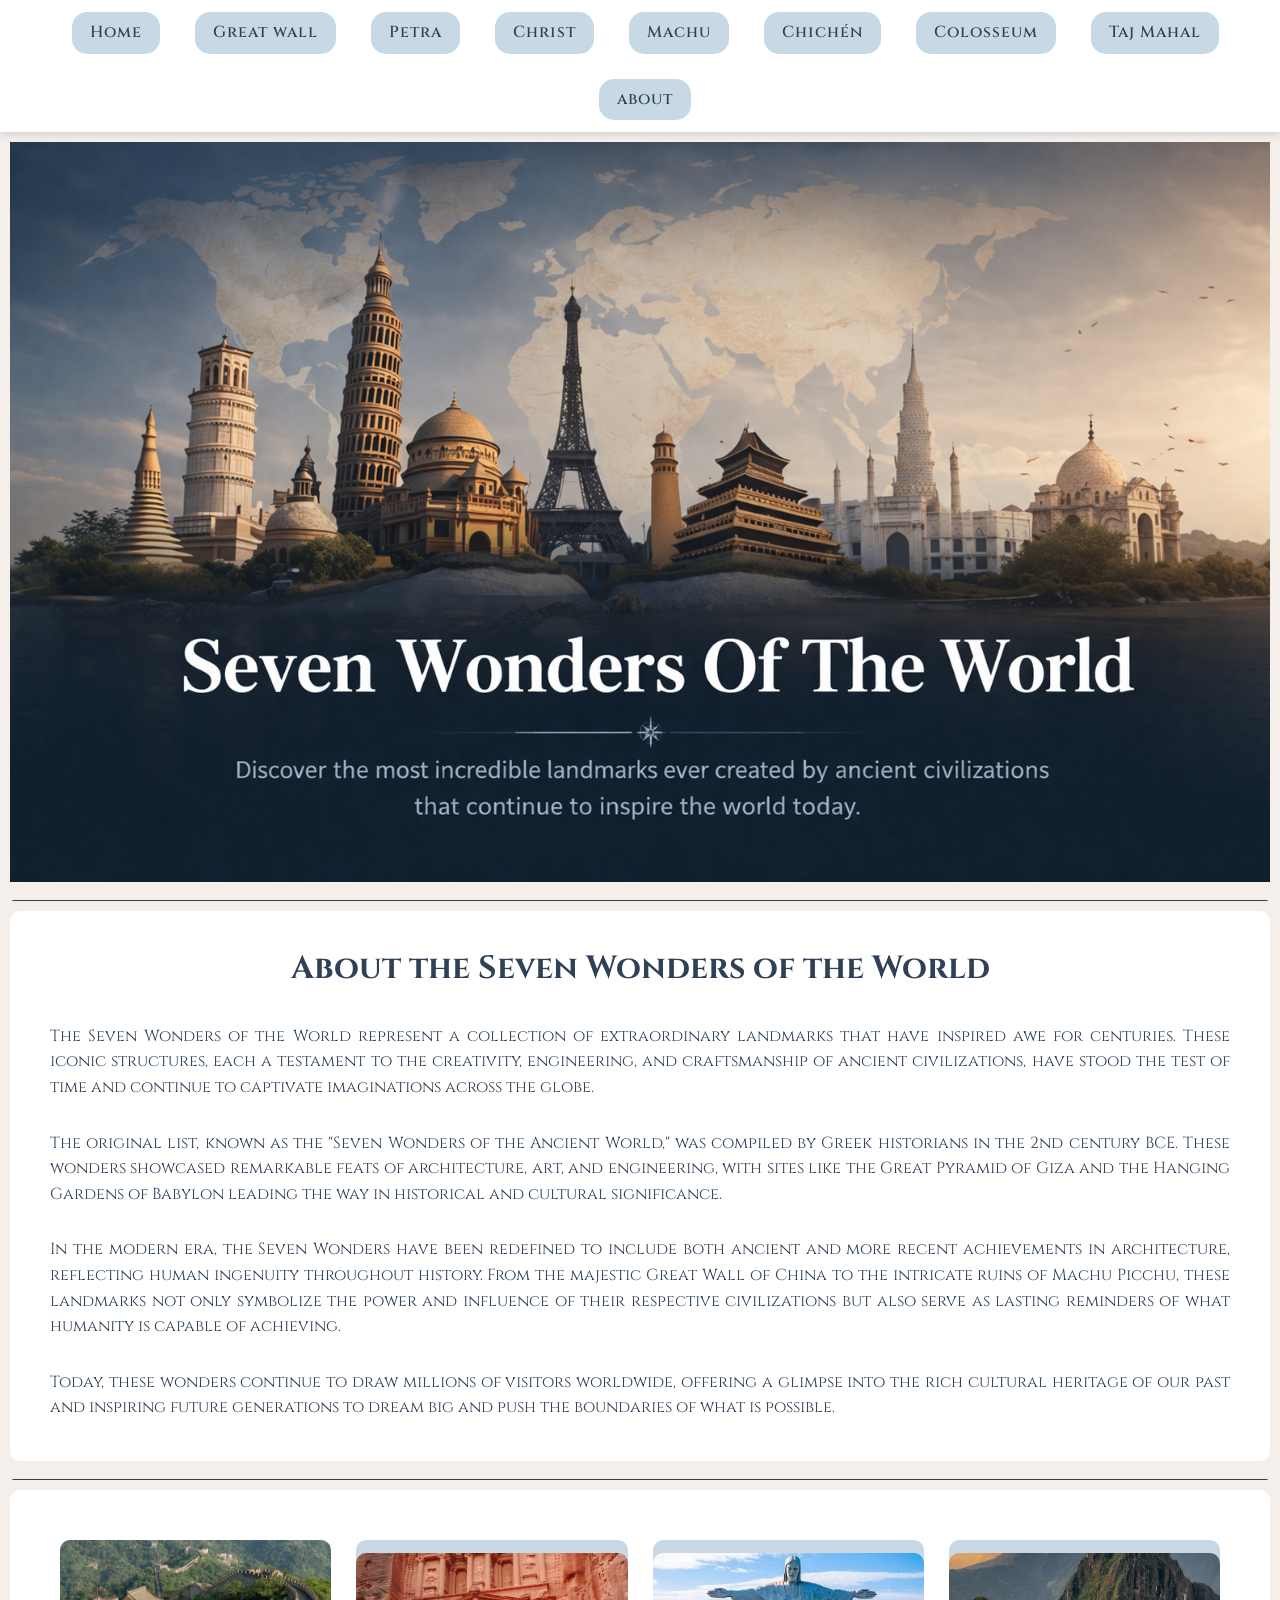
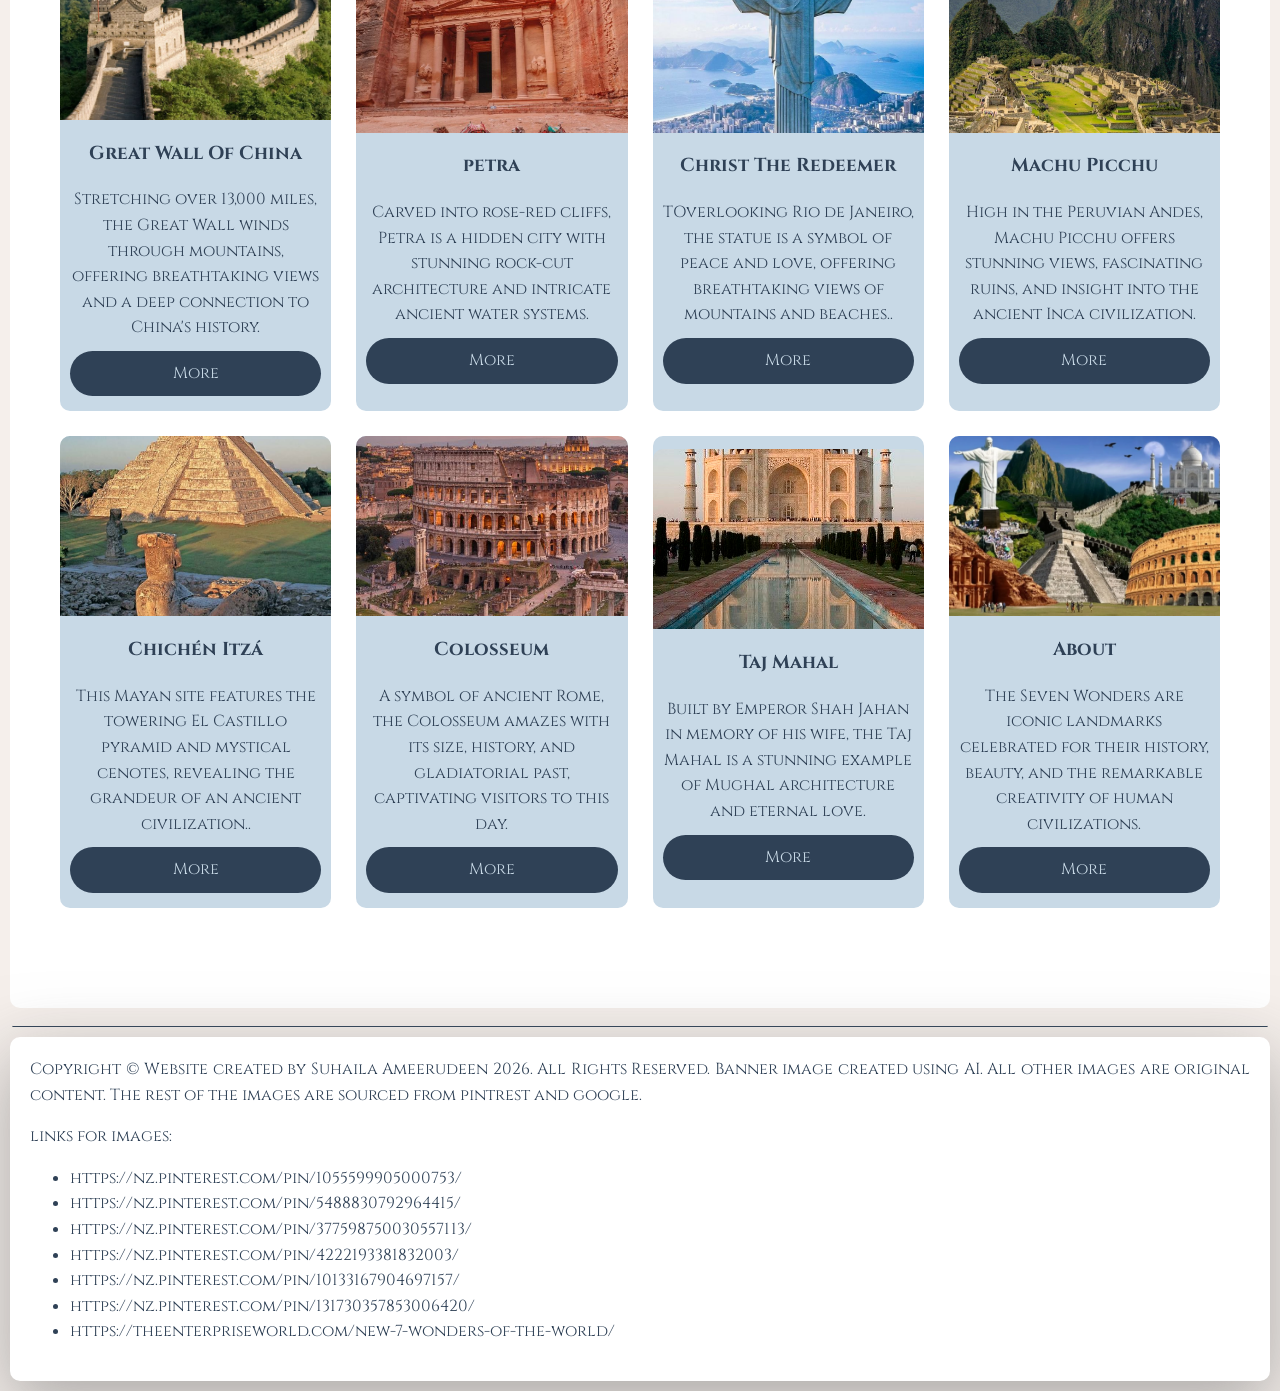
==== about.html @ 80f43b07 "Apr 20, 2026, 10:43 PM" ====
<!DOCTYPE html>
<html lang=en>
<head >


<link rel="preconnect" href="https://fonts.googleapis.com">
<link rel="preconnect" href="https://fonts.gstatic.com" crossorigin>
<link href="https://fonts.googleapis.com/css2?family=Cinzel:wght@400..900&display=swap" rel="stylesheet">


<title>Seven Wonders Of The World</title>
 <link href="style.css" rel="stylesheet">
</head>

<body>

    <div class="navbar">
    
      
      <div class="nav">
        <a href="index.html" class="Home">Home</a>
        <a href="greatwall.html" class="greatwall">Great wall</a>
        <a href="petra.html" class="petra">Petra</a>
        <a href="christ.html" class="christ">Christ</a>
        <a href="machu.html" class="machu">Machu </a>
        <a href="chichen.html" class="chichen">Chichén </a>
        <a href="colosseum.html" class="colosseum">Colosseum</a>
        <a href="tajmahal.html" class="tajmahal">Taj Mahal</a>
        <a href="about.html" class="about">about</a>
      </div>

    </div>

    <div class="intro">
    </div>

    <div class="border"></div>

    <div class="intro2">
      <h1>About the Seven Wonders of the World</h1>
      <p>
        The Seven Wonders of the World represent a collection of extraordinary landmarks that have inspired 
          awe for centuries. These iconic structures, each a testament to the creativity, engineering, and 
          craftsmanship of ancient civilizations, have stood the test of time and continue to captivate imaginations 
          across the globe.</p>
      <p>The original list, known as the "Seven Wonders of the Ancient World," was compiled by Greek historians
           in the 2nd century BCE. These wonders showcased remarkable feats of architecture, art, and engineering,
            with sites like the Great Pyramid of Giza and the Hanging Gardens of Babylon leading the way in historical 
            and cultural significance.</p>
      <p>In the modern era, the Seven Wonders have been redefined to include both ancient and more recent achievements in architecture, reflecting human ingenuity throughout history. From the majestic Great Wall of China to the intricate ruins of Machu Picchu, these landmarks not only symbolize the power and influence of their respective civilizations but also serve as lasting reminders of what humanity is capable of achieving.</p>
      <p>Today, these wonders continue to draw millions of visitors worldwide, offering a glimpse into the rich cultural heritage of our past and inspiring future generations to dream big and push the boundaries of what is possible.</p>
    </div>

    
    <div class="border"></div>
  
    <div class="layout">
      
      <div class="container2">
        
         <div class="content">
          <img src="image/greatwall.jpg" alt="Great Wall Of China" >
          <h3>Great Wall Of China</h3>
          <p>Stretching over 13,000 miles, the Great Wall winds through mountains, offering breathtaking views and a
             deep connection to China's history.</p>
          <a href="greatwall.html" class="button">More</a>
         </div>
      </div>

      <div class="container2">
      
        <div class="content">
          <img src="image/petra.jpg" alt="Petra" >
          <h3>petra</h3>
          <p>Carved into rose-red cliffs, Petra is a hidden city with stunning rock-cut architecture and intricate 
            ancient water systems.</p>
           <a href="petra.html" class="button">More</a>
        </div>
      </div>

      <div class="container2">
        
        <div class="content">
           <img src="image/christ.jpg" alt="Christ The Redeemer" >
          <h3>Christ The Redeemer</h3>
          <p>TOverlooking Rio de Janeiro, the statue is a symbol of peace and love, offering breathtaking views of 
            mountains and beaches..</p>
          <a href="christ.html" class="button">More</a>
        </div>
      </div>

      <div class="container2">
        
        <div class="content">
          <img src="image/machu.jpg" alt="Machu Picchu" >
          <h3> Machu Picchu</h3>
           
          <p>High in the Peruvian Andes, Machu Picchu offers stunning views, fascinating ruins, and insight into the 
            ancient Inca civilization.</p>
          <a href="machu.html" class="button">More</a>
        </div>
      </div>

      <div class="container2">
        
        <div class="content">
          <img src="image/chichen.jpg" alt="Chichén Itzá" >
          <h3>Chichén Itzá</h3>
           
          <p>This Mayan site features the towering El Castillo pyramid and mystical cenotes, revealing the grandeur of an ancient
             civilization..</p>
           <a href="chichen.html" class="button">More</a>
        </div>
      </div>

      <div class="container2">
       
        <div class="content">
          <img src="image/collosseum.jpg" alt="Colosseum" >
          <h3>Colosseum </h3>
          
          <p>A symbol of ancient Rome, the Colosseum amazes with its size, history, and gladiatorial past, captivating
             visitors to this day.
            </p>
          <a href="colosseum.html" class="button">More</a>
        </div>
      </div>

      <div class="container2">
        
        <div class="content">
          <img src="image/tajmahal.jpg" alt="Taj Mahal" >
          <h3>Taj Mahal</h3>
          
          <p>Built by Emperor Shah Jahan in memory of his wife, the Taj Mahal is a stunning example of Mughal architecture
             and eternal love.</p>
          <a href="tajmahal.html" class="button">More</a>
        </div>
      </div>

      <div class="container2">
        <div class="content">
          <img src="image/wonders.png" alt="7 Wonders">
          <h3>About</h3>
          <p>The Seven Wonders are iconic landmarks celebrated for their history, beauty, and the remarkable creativity of human 
            civilizations.</p>
            <a href="about.html" class="button">More</a>
        </div>
      </div>

    </div>

    <div class="border"></div>

 <footer class="footer">Copyright © Website created by Suhaila Ameerudeen 2026. All Rights Reserved.
    Banner image created using AI. All other images are original content.
    The rest of the images are sourced from pintrest and google.
    <p>links for images:</p>
     <ul>
      <li>https://nz.pinterest.com/pin/1055599905000753/</li>
      <li> https://nz.pinterest.com/pin/5488830792964415/     </li>
      <li>  https://nz.pinterest.com/pin/377598750030557113/</li>
      <li>https://nz.pinterest.com/pin/4222193381832003/ </li>
      <li>  https://nz.pinterest.com/pin/10133167904697157/</li>
      <li>https://nz.pinterest.com/pin/131730357853006420/ </li>
      <li>https://theenterpriseworld.com/new-7-wonders-of-the-world/</li>
   </ul>
  
  </footer>

    
</body>

</html>
---- style.css ----
body{
    background-color:#F5EFEB;
    margin: 0;
    color:#2F4156;
    font-family: "Cinzel", serif;
    line-height: 1.6;
}

.navbar{
    background-color: #FFFFFF;
    box-shadow: 0 2px 8px rgba(47, 65, 86, 0.08)
}

.nav{
    display: flex;
    justify-content: center;
    gap: 25px;
    flex-wrap: wrap;
    padding: 12px;
     box-shadow: 0 4px 6px rgba(47, 65, 86, 0.08)
}

.nav a{
   display:inline-block;
   text-decoration: none;
   color: #2F4156 ;
   font-weight: 550;
   padding: 8px  18px; 
   border-radius: 15px;
   margin-inline-start: 10px;
   letter-spacing: 1px;
   transition: 0.3s ease;
   background-color:#C8D9E6;

}

.nav a:hover{
    background-color: #2F4156 ;
    color:#C8D9E6;
    transform: scale(1.05);
}



.intro{
    text-align: center;
    padding: 100px 20px;
    height: 60vh;
    background-image: url("images/7wonders.png");
    background-size:cover;
    background-position:center;
    margin: 10px;
   

}

.border{
    border-bottom:1px solid #2F4156  ;
    margin:0 12px;
    border-radius: 1.5px;
    padding-top: 8px;
}

.intro2 ul{
    margin:30px;
  text-align: justify; 
}

.intro2 ol{
     margin:30px;
  text-align: justify; 
}

.intro2 p{
  margin:30px;
  text-align: justify;
}


.intro2{
    text-align: center;
    margin: 10px;
    background-color: white;
    border-radius: 10px;
    margin:10px;
    margin-top: 10px;
    padding: 10px;
  
    
}

.content img{
    display: block;
    width: 100%;
    height: 180px;
    object-fit: cover;
    border-top-left-radius: 10px;
    border-top-right-radius: 10px;
   
}

.layout{
    margin-top: 10px;
    margin: 10px;
    border-radius: 10px;
    background-color: white;
    padding: 50px ;
    display:grid;
    grid-template-columns: repeat(4, minmax(250px, 1fr));
    gap: 25px;
    grid-template-rows:repeat(4, auto);
}

.container2{
    display: flex;
    justify-content: center;
    align-items: center;
    background-color: #C8D9E6 ;
    border-radius: 10px;
    padding-bottom: 5px;
    
    
}

.content h3{
    text-align: center;
    color:#2F4156 ;
}

.content p{
    text-align: center;
    margin:10px;
    color: #2F4156 ;
}

.container2:hover{
    transform: scale(1.05);
    color:#C8D9E6;
    background-color: #2F4156;
    
}




.container2:hover p,
.container2:hover h3{
  transition: 0.3s ease;
 color:#C8D9E6;
}

.button{
    display:block;
    background-color: #2F4156;
    color:#C8D9E6;
    text-decoration: none;
    border-radius: 30px;
    margin:10px;
    padding: 10px 20px;
    text-align: center;
    
}

.container2:hover .button {
   transition: 0.3 ease;
   color:#2F4156;
   background-color: #C8D9E6;
}


.button:hover{
    transform: scale(1.05);
}

.intro3{
    text-align: center;
    padding:100px 10px;
    height: 61vh;
    background-image: url("images/great.jpeg");
    background-size:contain;
    background-position:center;
    background-repeat: no-repeat;
    background-size: cover;
    margin: 10px;
   
}

.intro4{
    text-align: center;
    padding:100px 10px;
    height: 61vh;
    background-image: url("images/petra3.jpeg");
    background-size:contain;
    background-position:center;
    background-repeat: no-repeat;
    background-size: cover;
    margin: 10px;
   
}

.intro5{
    text-align: center;
    padding:100px 10px;
    height: 61vh;
    background-image: url("images/tajmahal3.jpeg");
    background-size:contain;
    background-position:center;
    background-repeat: no-repeat;
    background-size: cover;
    margin: 10px;
   
}

.intro6{
    text-align: center;
    padding:100px 10px;
    height: 61vh;
    background-image: url("images/picchu.jpeg");
    background-size:contain;
    background-position:center;
    background-repeat: no-repeat;
    background-size: cover;
    margin: 10px;
   
}

.intro7{
    text-align: center;
    padding:100px 10px;
    height: 61vh;
    background-image: url("images/itza.jpeg");
    background-size:contain;
    background-position:center;
    background-repeat: no-repeat;
    background-size: cover;
    margin: 10px;
   
}

.intro8{
    text-align: center;
    padding:100px 10px;
    height: 61vh;
    background-image: url("images/colosseum.jpeg");
    background-size:contain;
    background-position:center;
    background-repeat: no-repeat;
    background-size: cover;
    margin: 10px;
   
}

.intro9{
    text-align: center;
    padding:100px 10px;
    height: 61vh;
    background-image: url("images/redeemer.jpeg");
    background-size:contain;
    background-position:center;
    background-repeat: no-repeat;
    background-size: cover;
    margin: 10px;
   
}

.intro10{
    text-align: center;
    padding:100px 10px;
    height: 61vh;
    background-image: url("images/tajmahal3.jpeg");
    background-size:contain;
    background-position:center;
    background-repeat: no-repeat;
    background-size: cover;
    margin: 10px;
   
}

.footer{
  background-color: white;
  border-radius: 10px;
  text-align: justify;
  box-shadow: rgba(118, 118, 118, 0.56) 0px 22px 70px 4px;
  padding: 20px;
  margin:10px
}

.topbar{
    background-color: #FFFFFF;
    display: flex;
    justify-content: space-between;

}

.search{
    display: flex;
    justify-content: right;
    text-align: center;
    padding:10px;
    
}

.search input{
    padding:10px;
    border-radius: 30px;
    border-color: #2F4156;
    width:200px;
    color: #2F4156;
}

.search button{
    padding:10px;
    border: none;
    background-color: #C8D9E6;
    color: #2F4156;
    border-radius: 15px;
    cursor: pointer;
}

.search button:hover{
    background-color: #2F4156;
    color: #C8D9E6;
    transform: scale(1.06);
}

.topbar img{
   height:80px;
   width:auto;
   padding-left: 10px;
}
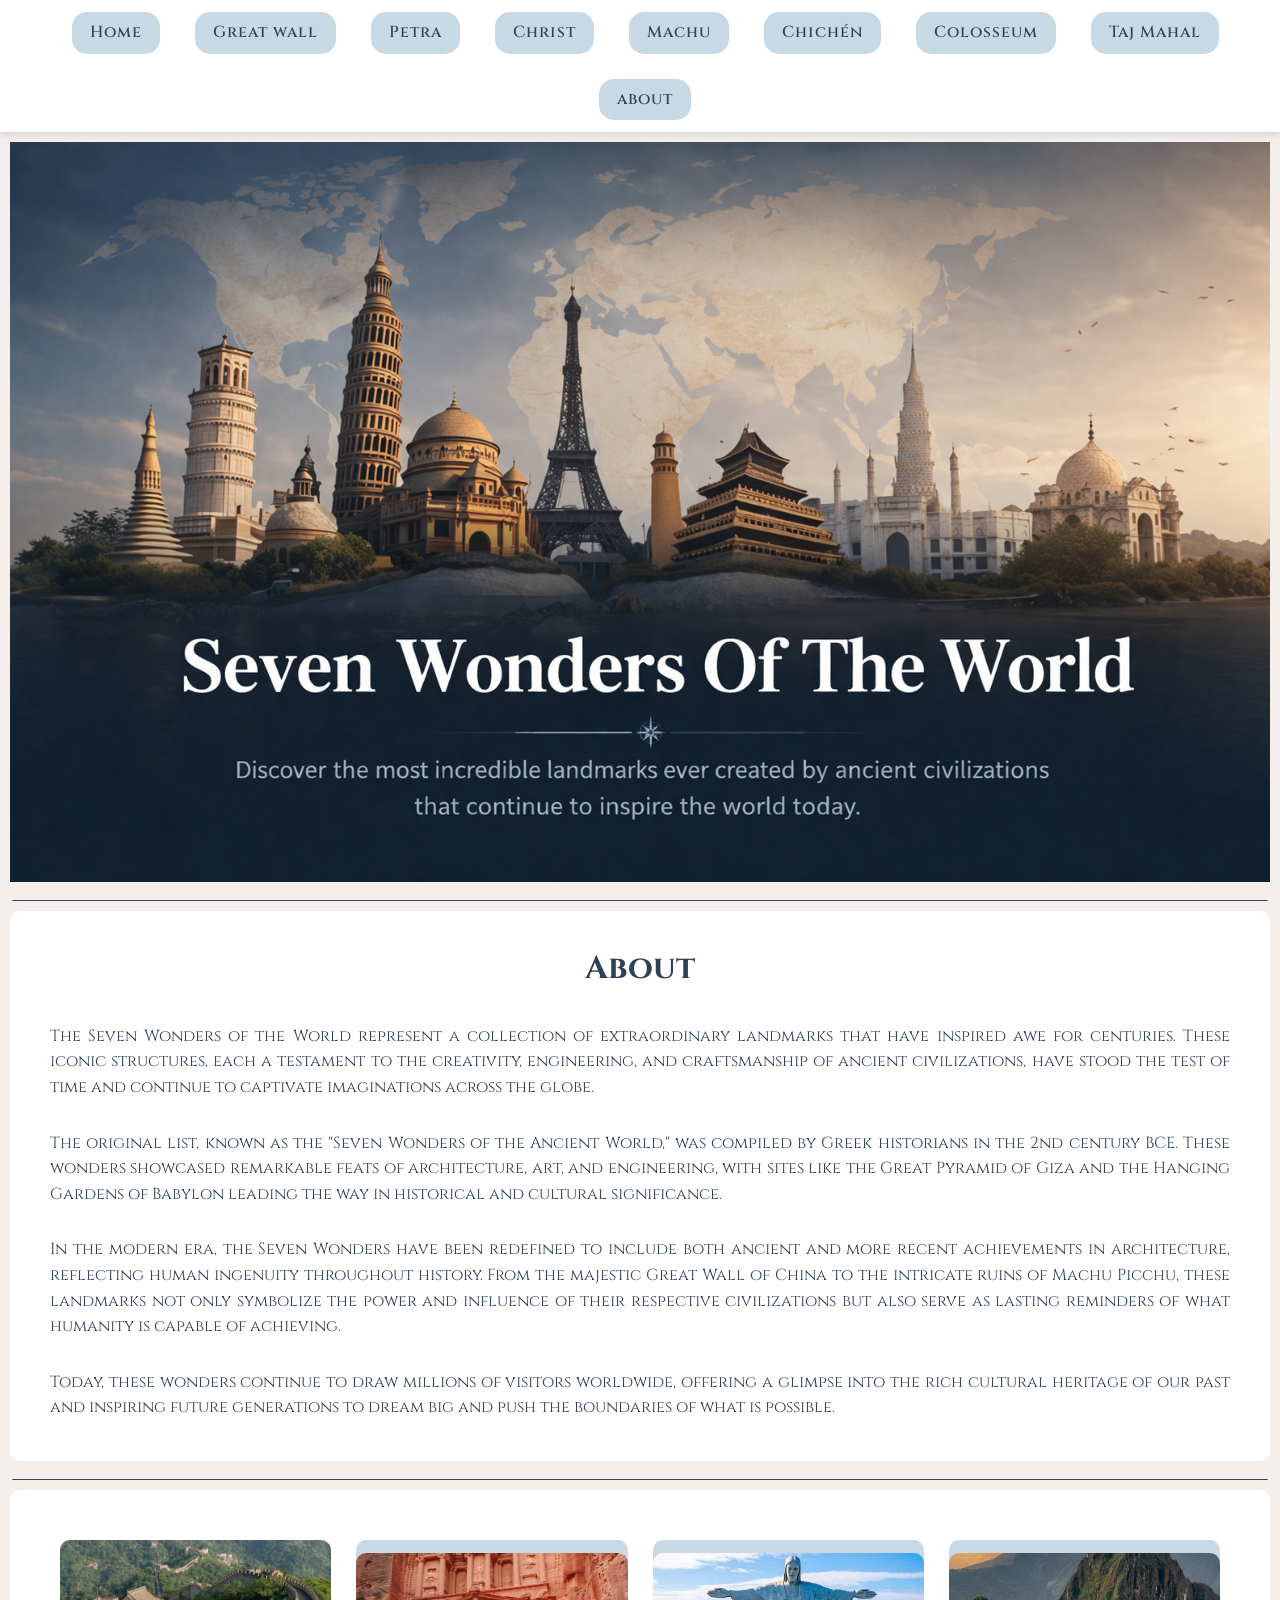
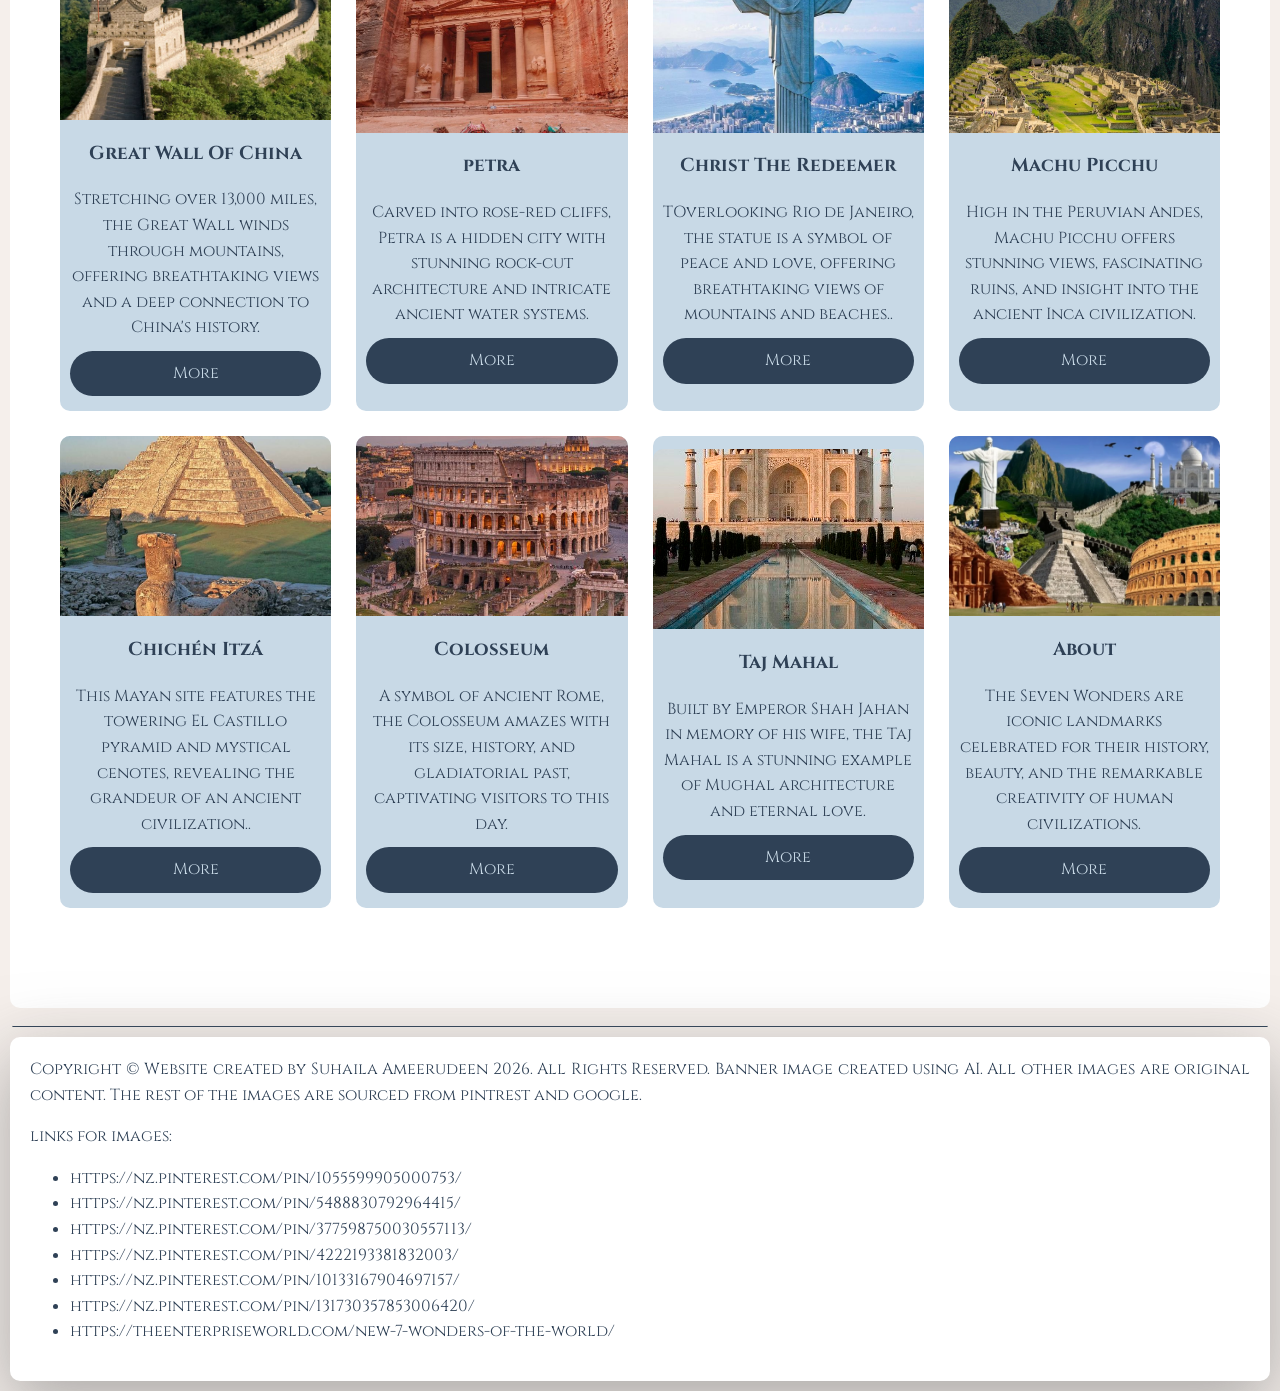
==== commit e3c3ec2b: "Apr 20, 2026, 11:27 PM" ====
--- a/about.html
+++ b/about.html
@@ -1,18 +1,16 @@
 <!DOCTYPE html>
 <html lang=en>
-<head >
+ <head>
+   <link rel="icon" type="image/png" href="image/favicon.png">
+   <title>Seven Wonders Of The World</title>
+   <link href="style.css" rel="stylesheet">
 
+   <link rel="preconnect" href="https://fonts.googleapis.com">
+   <link rel="preconnect" href="https://fonts.gstatic.com" crossorigin>
+   <link href="https://fonts.googleapis.com/css2?family=Cinzel:wght@400..900&display=swap" rel="stylesheet">
+ </head>
 
-<link rel="preconnect" href="https://fonts.googleapis.com">
-<link rel="preconnect" href="https://fonts.gstatic.com" crossorigin>
-<link href="https://fonts.googleapis.com/css2?family=Cinzel:wght@400..900&display=swap" rel="stylesheet">
-
-
-<title>Seven Wonders Of The World</title>
- <link href="style.css" rel="stylesheet">
-</head>
-
-<body>
+ <body>
 
     <div class="navbar">
     
@@ -37,13 +35,13 @@
     <div class="border"></div>
 
     <div class="intro2">
-      <h1>About the Seven Wonders of the World</h1>
-      <p>
-        The Seven Wonders of the World represent a collection of extraordinary landmarks that have inspired 
+      <h1>About</h1>
+       <p>
+         The Seven Wonders of the World represent a collection of extraordinary landmarks that have inspired 
           awe for centuries. These iconic structures, each a testament to the creativity, engineering, and 
           craftsmanship of ancient civilizations, have stood the test of time and continue to captivate imaginations 
           across the globe.</p>
-      <p>The original list, known as the "Seven Wonders of the Ancient World," was compiled by Greek historians
+       <p>The original list, known as the "Seven Wonders of the Ancient World," was compiled by Greek historians
            in the 2nd century BCE. These wonders showcased remarkable feats of architecture, art, and engineering,
             with sites like the Great Pyramid of Giza and the Hanging Gardens of Babylon leading the way in historical 
             and cultural significance.</p>
@@ -152,23 +150,21 @@
 
     <div class="border"></div>
 
- <footer class="footer">Copyright © Website created by Suhaila Ameerudeen 2026. All Rights Reserved.
-    Banner image created using AI. All other images are original content.
-    The rest of the images are sourced from pintrest and google.
-    <p>links for images:</p>
-     <ul>
-      <li>https://nz.pinterest.com/pin/1055599905000753/</li>
-      <li> https://nz.pinterest.com/pin/5488830792964415/     </li>
-      <li>  https://nz.pinterest.com/pin/377598750030557113/</li>
-      <li>https://nz.pinterest.com/pin/4222193381832003/ </li>
-      <li>  https://nz.pinterest.com/pin/10133167904697157/</li>
-      <li>https://nz.pinterest.com/pin/131730357853006420/ </li>
-      <li>https://theenterpriseworld.com/new-7-wonders-of-the-world/</li>
-   </ul>
+   <footer class="footer">Copyright © Website created by Suhaila Ameerudeen 2026. All Rights Reserved.
+      Banner image created using AI. All other images are original content.
+      The rest of the images are sourced from pintrest and google.
+     <p>links for images:</p>
+       <ul>
+         <li>https://nz.pinterest.com/pin/1055599905000753/</li>
+         <li> https://nz.pinterest.com/pin/5488830792964415/     </li>
+         <li>  https://nz.pinterest.com/pin/377598750030557113/</li>
+         <li>https://nz.pinterest.com/pin/4222193381832003/ </li>
+         <li>  https://nz.pinterest.com/pin/10133167904697157/</li>
+         <li>https://nz.pinterest.com/pin/131730357853006420/ </li>
+         <li>https://theenterpriseworld.com/new-7-wonders-of-the-world/</li>
+       </ul>
   
-  </footer>
-
-    
-</body>
+    </footer> 
+ </body>
 
 </html>
--- a/style.css
+++ b/style.css
@@ -332,3 +332,5 @@
 
 
 
+
+
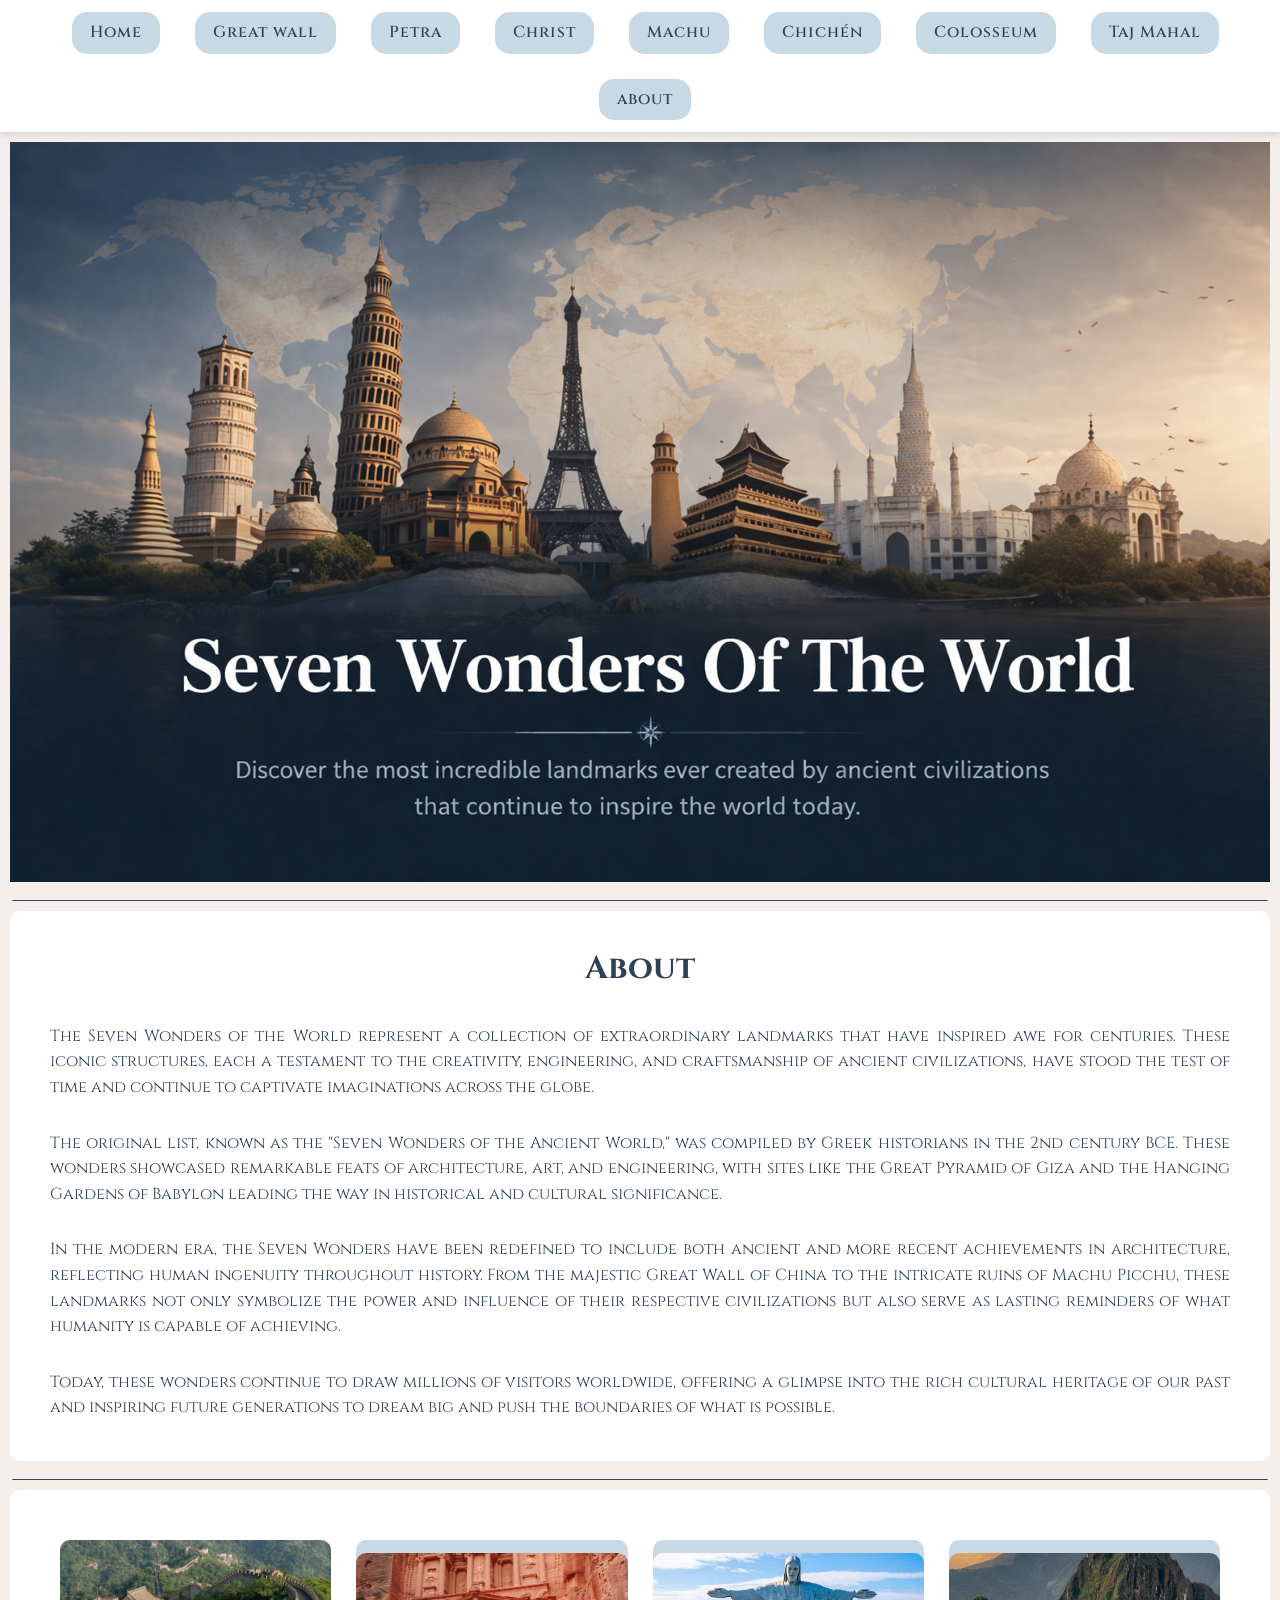
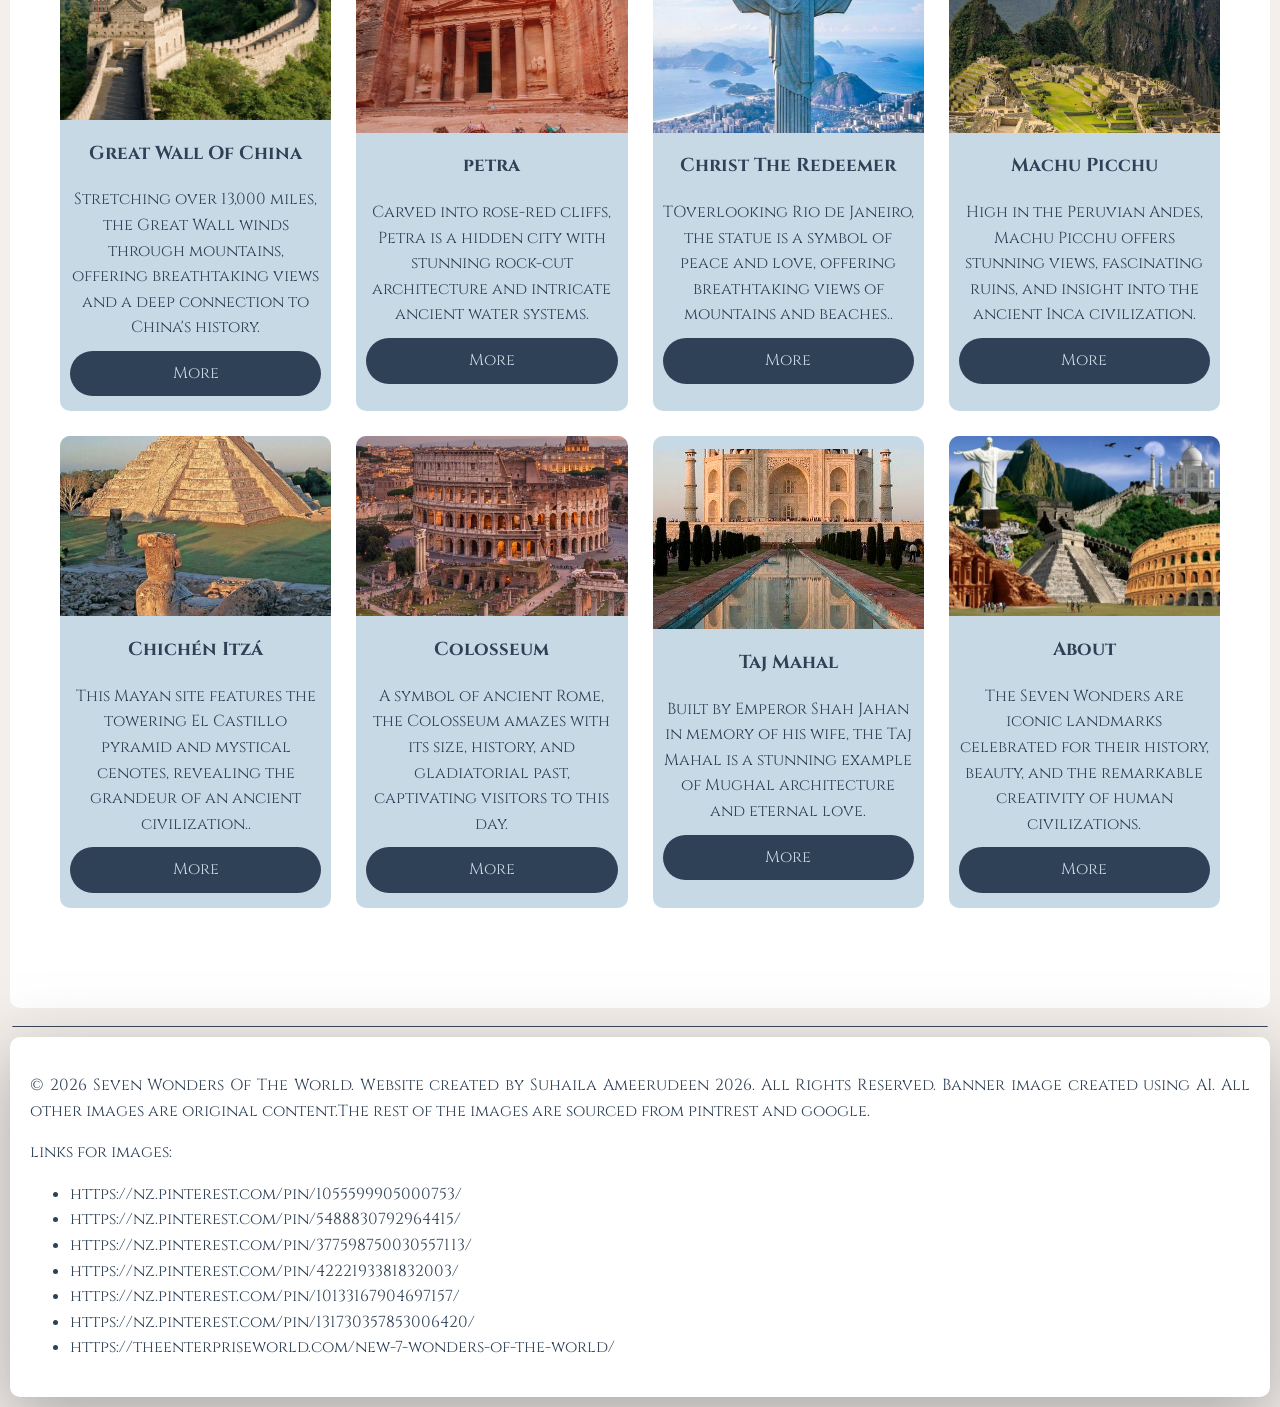
==== commit 43381f1a: "Apr 20, 2026, 11:35 PM" ====
--- a/about.html
+++ b/about.html
@@ -150,9 +150,9 @@
 
     <div class="border"></div>
 
-   <footer class="footer">Copyright © Website created by Suhaila Ameerudeen 2026. All Rights Reserved.
-      Banner image created using AI. All other images are original content.
-      The rest of the images are sourced from pintrest and google.
+   <footer class="footer">  
+    <p>© 2026 Seven Wonders Of The World. Website created by Suhaila Ameerudeen 2026. All Rights Reserved.
+       Banner image created using AI. All other images are original content.The rest of the images are sourced from pintrest and google.</p>
      <p>links for images:</p>
        <ul>
          <li>https://nz.pinterest.com/pin/1055599905000753/</li>
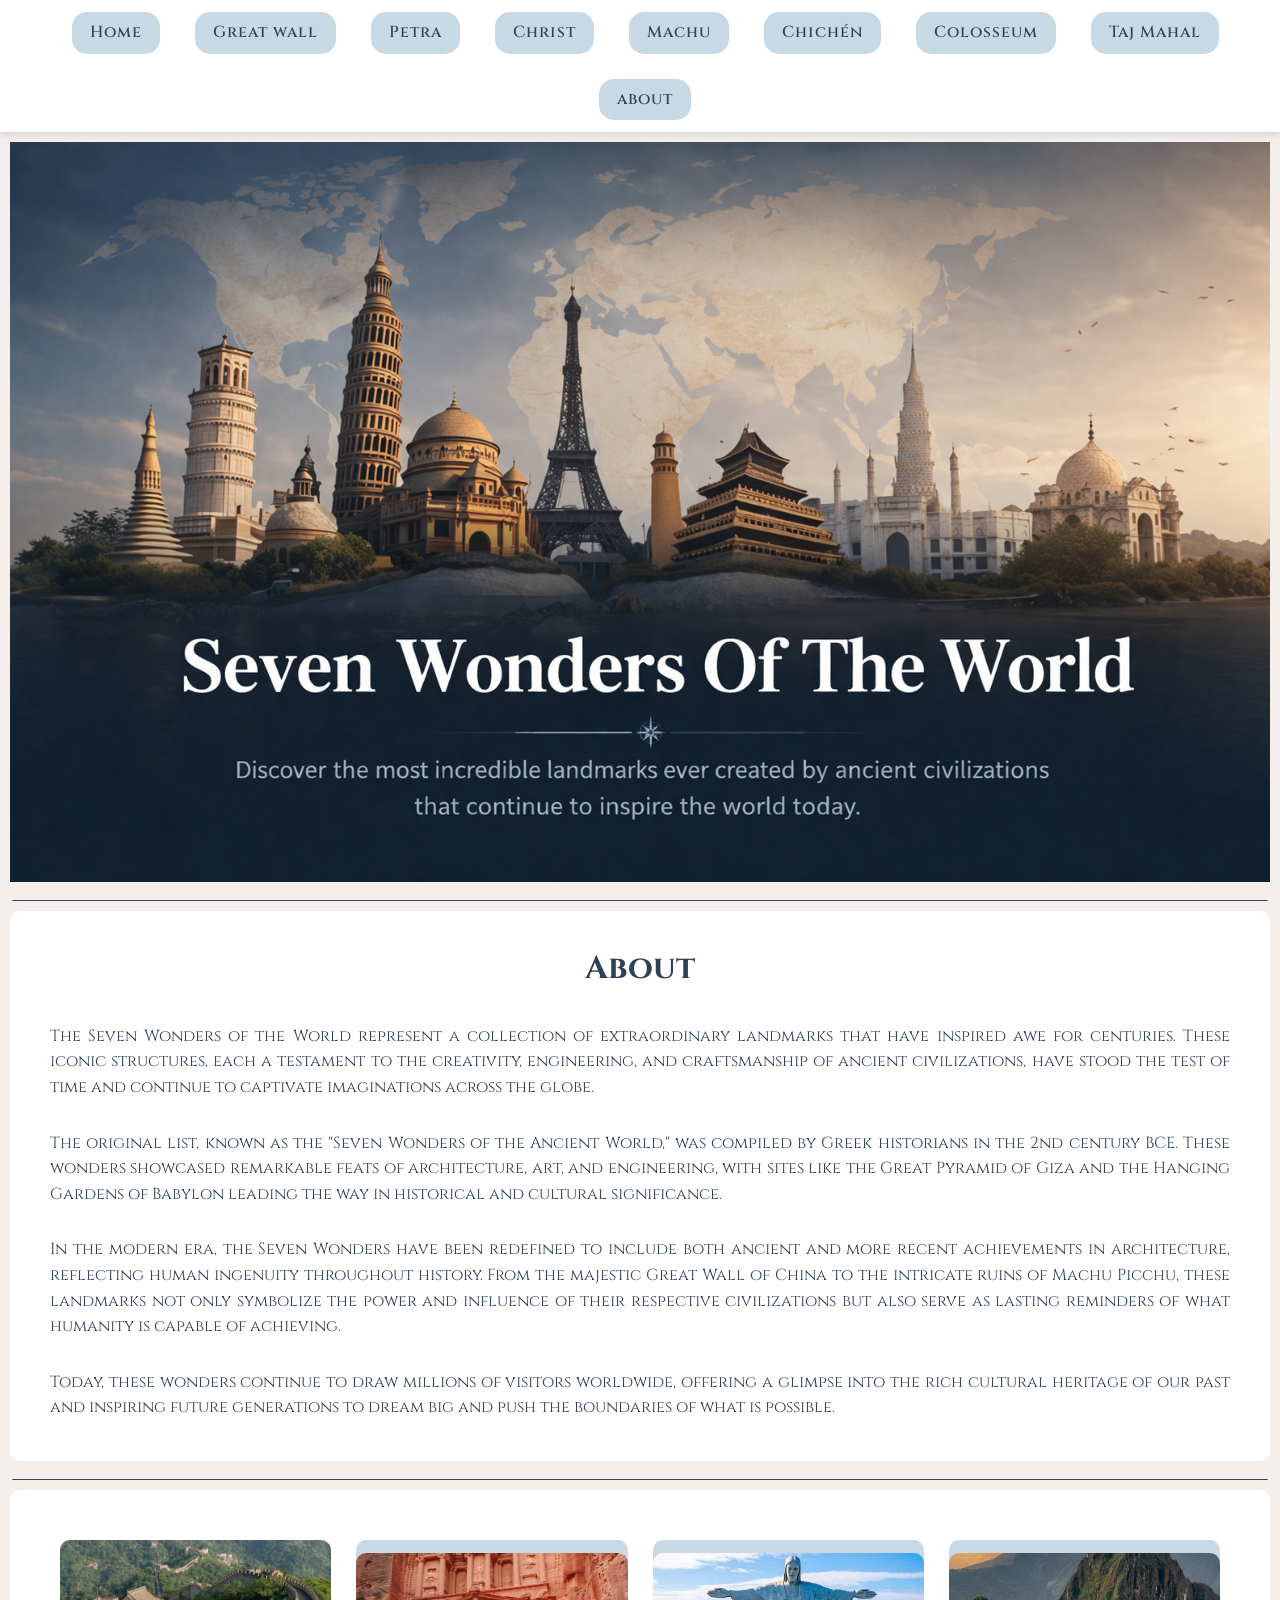
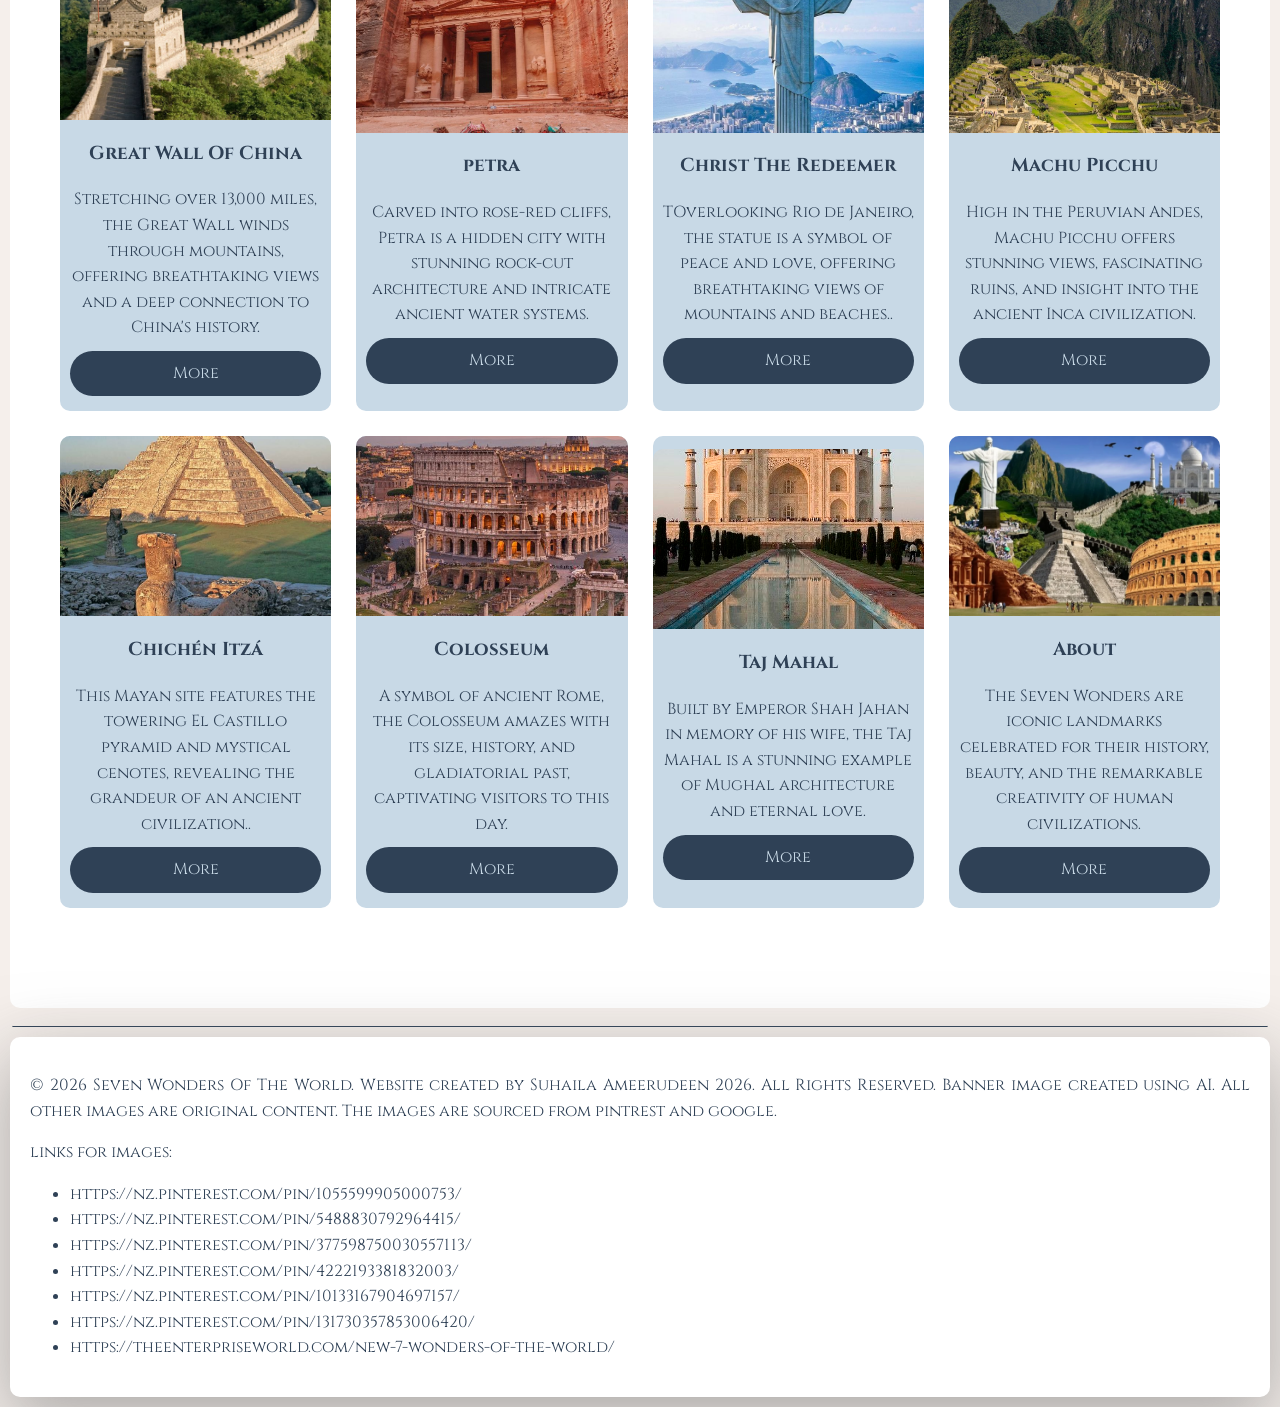
==== commit b0ae024f: "Apr 20, 2026, 11:37 PM" ====
--- a/about.html
+++ b/about.html
@@ -152,7 +152,7 @@
 
    <footer class="footer">  
     <p>© 2026 Seven Wonders Of The World. Website created by Suhaila Ameerudeen 2026. All Rights Reserved.
-       Banner image created using AI. All other images are original content.The rest of the images are sourced from pintrest and google.</p>
+       Banner image created using AI. All other images are original content. The images are sourced from pintrest and google.</p>
      <p>links for images:</p>
        <ul>
          <li>https://nz.pinterest.com/pin/1055599905000753/</li>
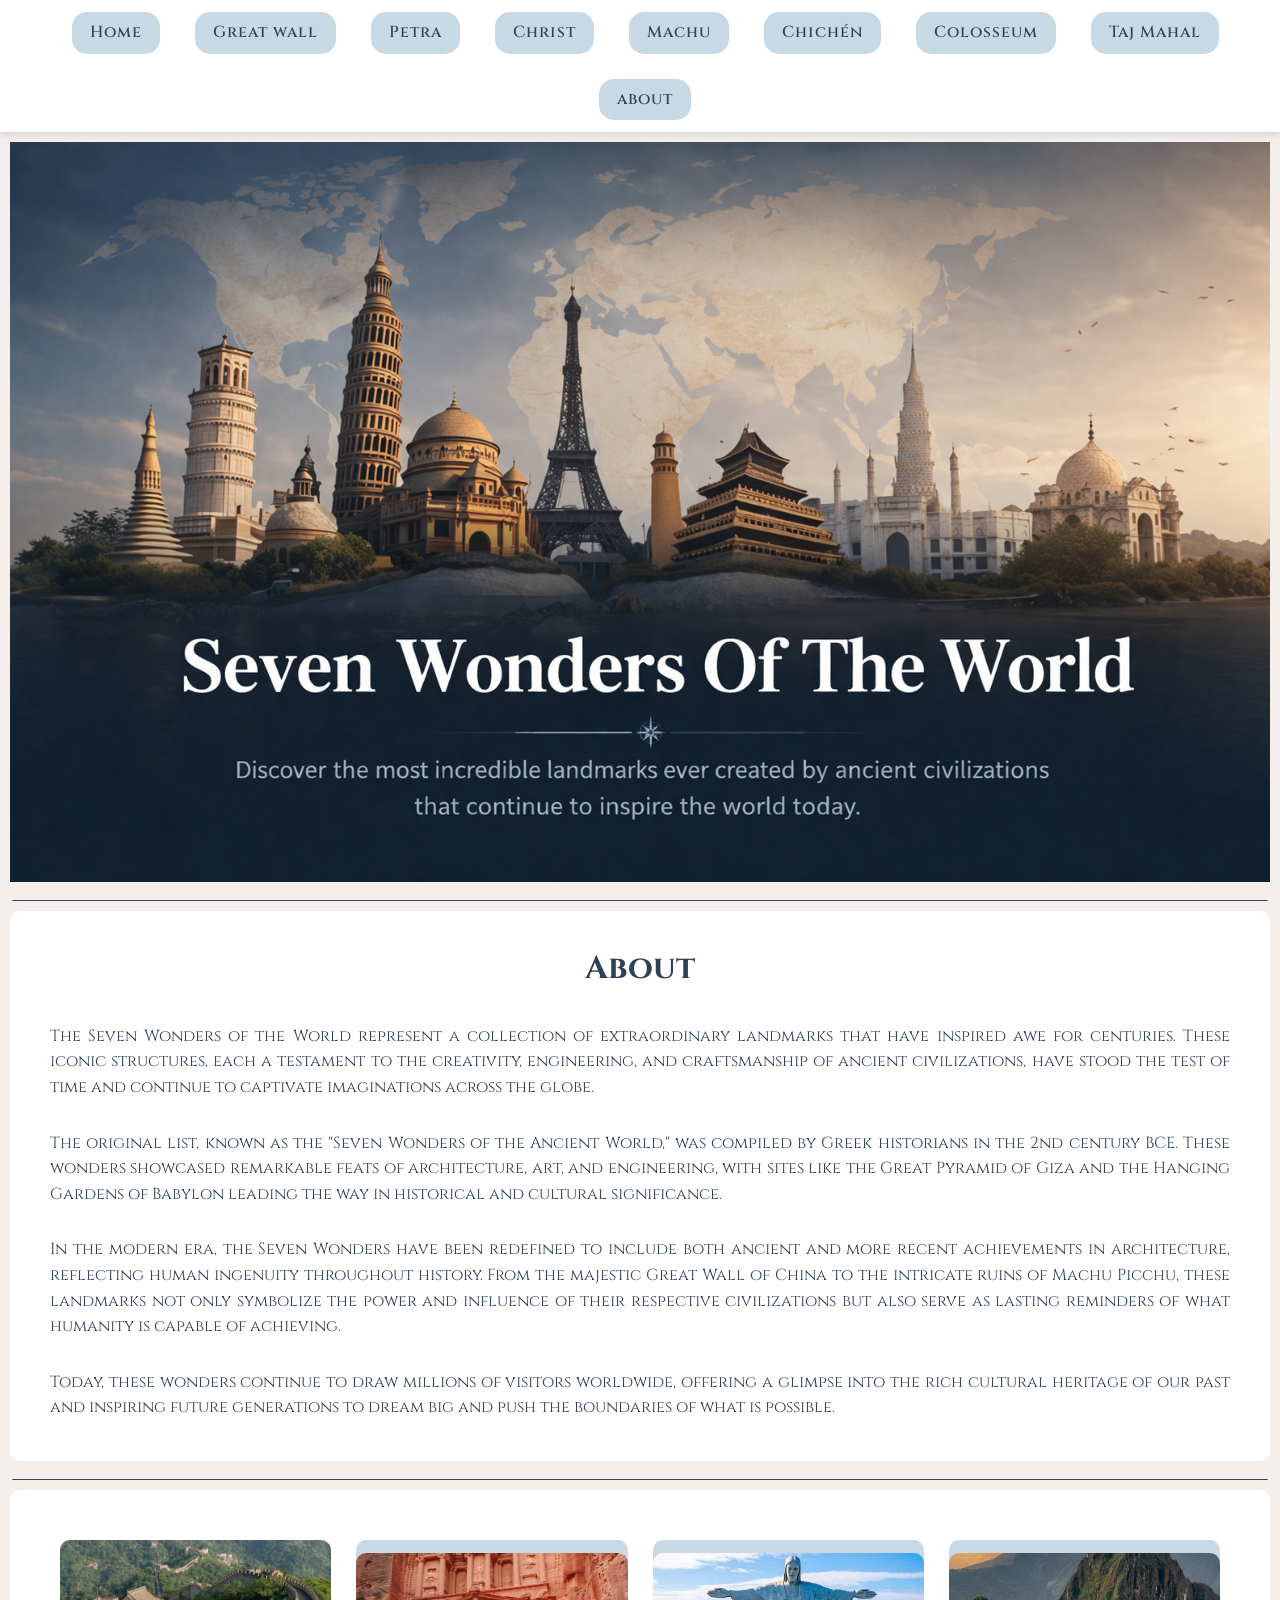
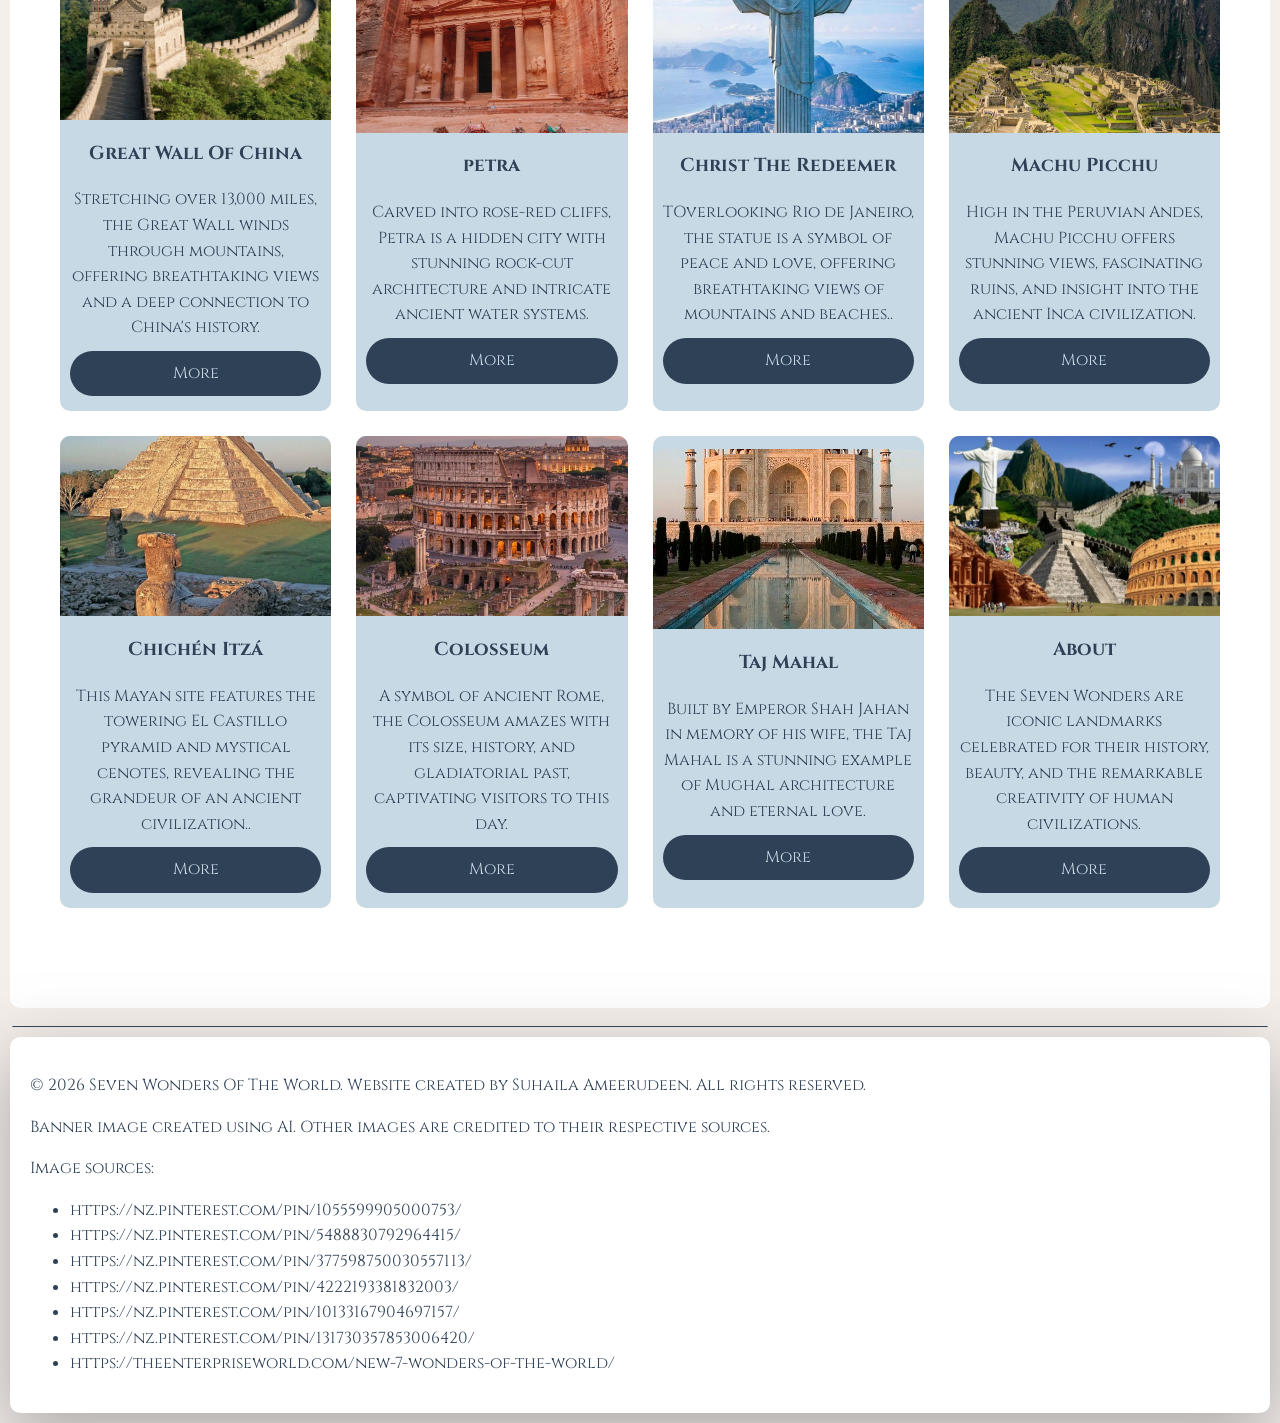
==== commit 41ab3b45: "Apr 20, 2026, 11:44 PM" ====
--- a/about.html
+++ b/about.html
@@ -151,9 +151,9 @@
     <div class="border"></div>
 
    <footer class="footer">  
-    <p>© 2026 Seven Wonders Of The World. Website created by Suhaila Ameerudeen 2026. All Rights Reserved.
-       Banner image created using AI. All other images are original content. The images are sourced from pintrest and google.</p>
-     <p>links for images:</p>
+      <p> © 2026 Seven Wonders Of The World. Website created by Suhaila Ameerudeen. All rights reserved.</p>
+      <p>  Banner image created using AI. Other images are credited to their respective sources.</p>
+      <p>Image sources:</p>
        <ul>
          <li>https://nz.pinterest.com/pin/1055599905000753/</li>
          <li> https://nz.pinterest.com/pin/5488830792964415/     </li>
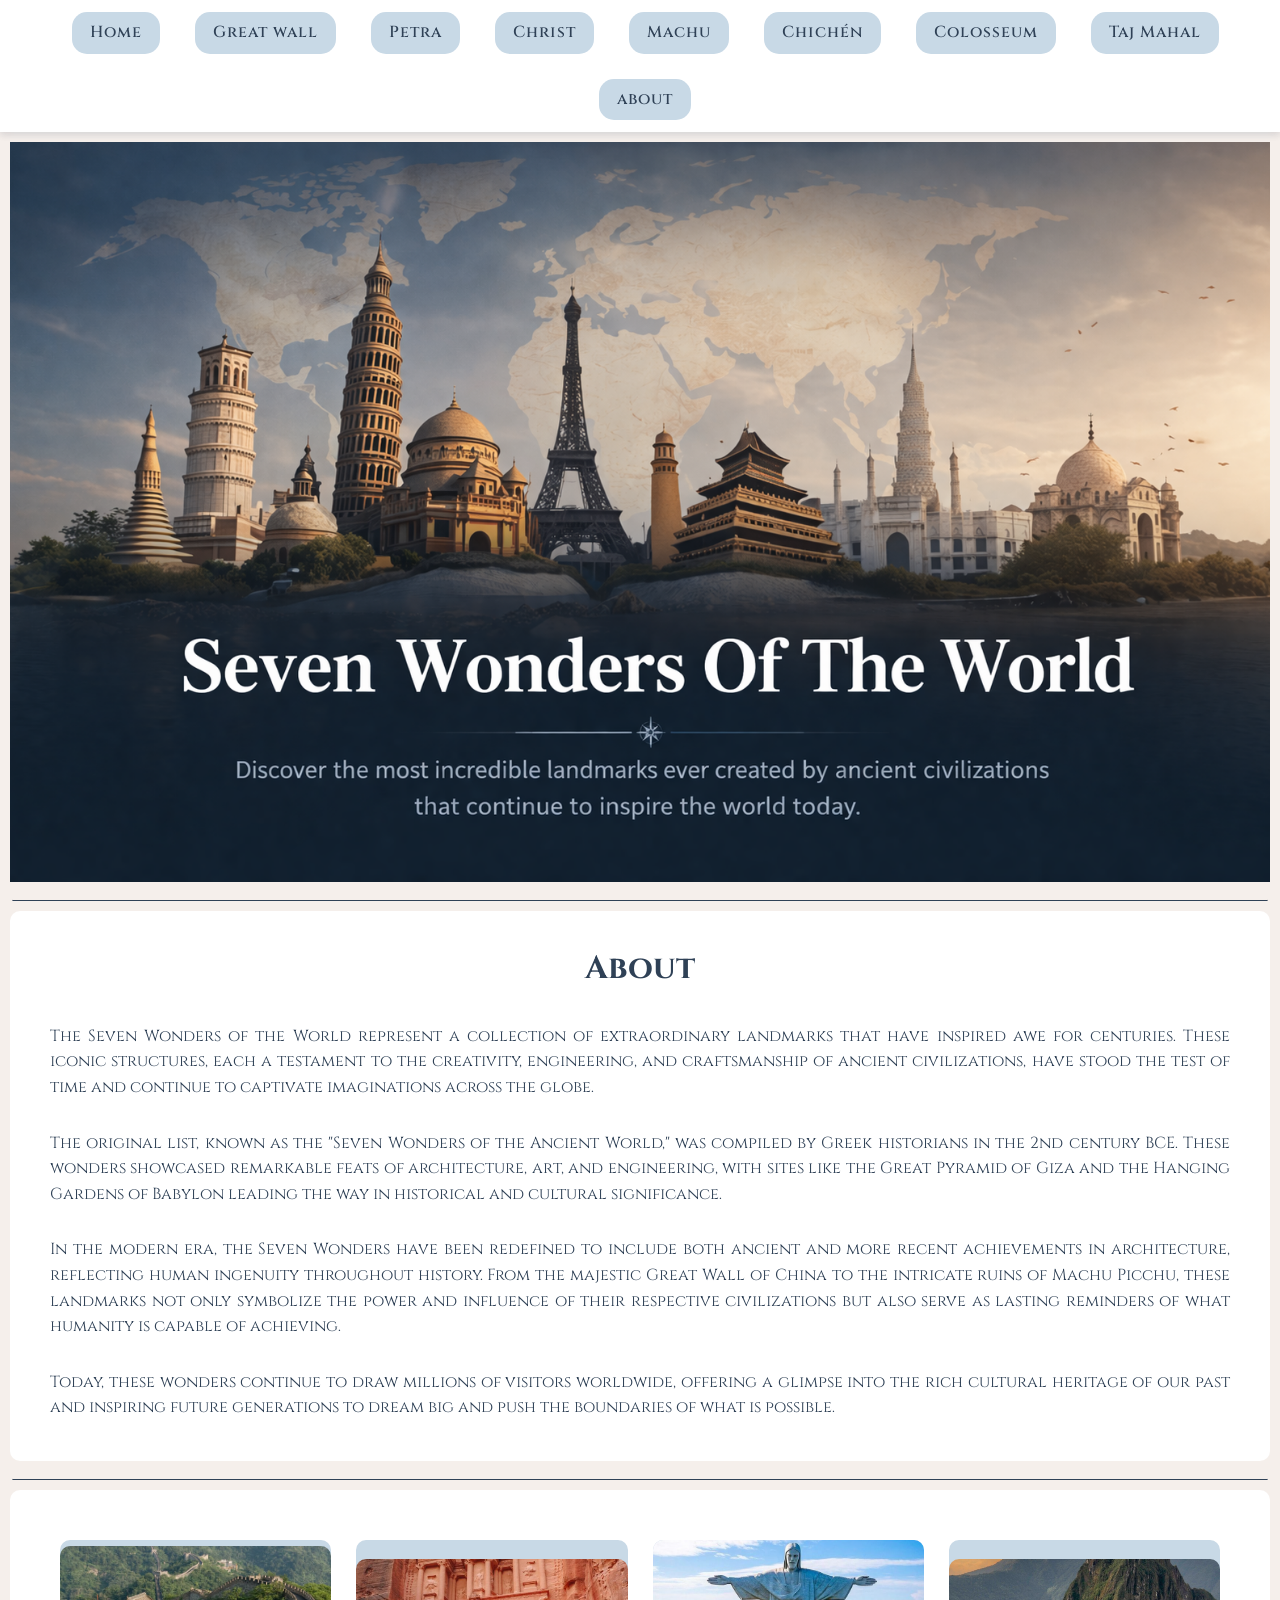
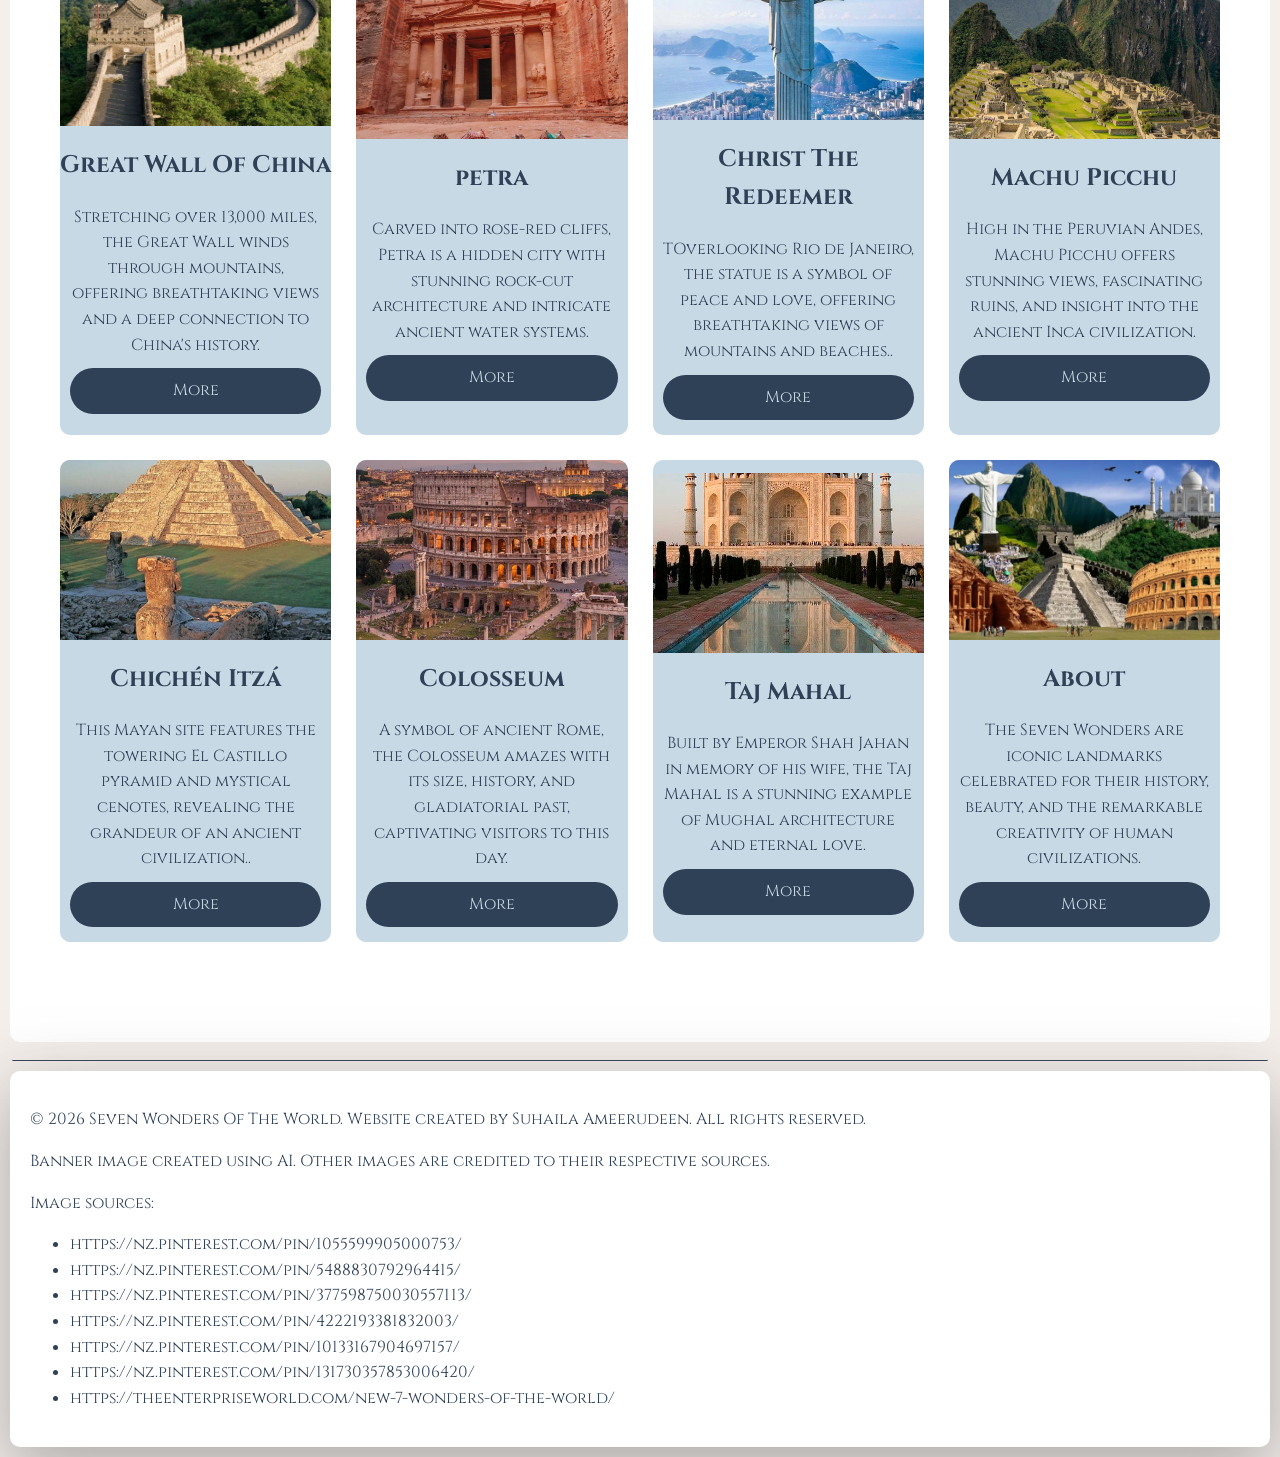
==== commit e3e857b9: "Apr 23, 2026, 5:30 AM" ====
--- a/about.html
+++ b/about.html
@@ -1,17 +1,20 @@
 <!DOCTYPE html>
 <html lang=en>
  <head>
+    <!-- Favicon -->
    <link rel="icon" type="image/png" href="image/favicon.png">
+    <!-- title -->
    <title>Seven Wonders Of The World</title>
    <link href="style.css" rel="stylesheet">
 
+     <!-- link to font -->
    <link rel="preconnect" href="https://fonts.googleapis.com">
    <link rel="preconnect" href="https://fonts.gstatic.com" crossorigin>
    <link href="https://fonts.googleapis.com/css2?family=Cinzel:wght@400..900&display=swap" rel="stylesheet">
  </head>
 
  <body>
-
+     <!-- nav bar -->
     <div class="navbar">
     
       
@@ -29,11 +32,14 @@
 
     </div>
 
+     <!-- banner -->
     <div class="intro">
     </div>
 
+      <!-- Border bottom -->
     <div class="border"></div>
 
+      <!-- content -->
     <div class="intro2">
       <h1>About</h1>
        <p>
@@ -49,16 +55,17 @@
       <p>Today, these wonders continue to draw millions of visitors worldwide, offering a glimpse into the rich cultural heritage of our past and inspiring future generations to dream big and push the boundaries of what is possible.</p>
     </div>
 
-    
+     <!-- Border bottom -->
     <div class="border"></div>
-  
+
+     <!-- grid layout and content -->
     <div class="layout">
       
       <div class="container2">
         
          <div class="content">
           <img src="image/greatwall.jpg" alt="Great Wall Of China" >
-          <h3>Great Wall Of China</h3>
+          <h2>Great Wall Of China</h2>
           <p>Stretching over 13,000 miles, the Great Wall winds through mountains, offering breathtaking views and a
              deep connection to China's history.</p>
           <a href="greatwall.html" class="button">More</a>
@@ -69,7 +76,7 @@
       
         <div class="content">
           <img src="image/petra.jpg" alt="Petra" >
-          <h3>petra</h3>
+          <h2>petra</h2>
           <p>Carved into rose-red cliffs, Petra is a hidden city with stunning rock-cut architecture and intricate 
             ancient water systems.</p>
            <a href="petra.html" class="button">More</a>
@@ -80,7 +87,7 @@
         
         <div class="content">
            <img src="image/christ.jpg" alt="Christ The Redeemer" >
-          <h3>Christ The Redeemer</h3>
+          <h2>Christ The Redeemer</h2>
           <p>TOverlooking Rio de Janeiro, the statue is a symbol of peace and love, offering breathtaking views of 
             mountains and beaches..</p>
           <a href="christ.html" class="button">More</a>
@@ -91,7 +98,7 @@
         
         <div class="content">
           <img src="image/machu.jpg" alt="Machu Picchu" >
-          <h3> Machu Picchu</h3>
+          <h2> Machu Picchu</h2>
            
           <p>High in the Peruvian Andes, Machu Picchu offers stunning views, fascinating ruins, and insight into the 
             ancient Inca civilization.</p>
@@ -103,7 +110,7 @@
         
         <div class="content">
           <img src="image/chichen.jpg" alt="Chichén Itzá" >
-          <h3>Chichén Itzá</h3>
+          <h2>Chichén Itzá</h2>
            
           <p>This Mayan site features the towering El Castillo pyramid and mystical cenotes, revealing the grandeur of an ancient
              civilization..</p>
@@ -115,7 +122,7 @@
        
         <div class="content">
           <img src="image/collosseum.jpg" alt="Colosseum" >
-          <h3>Colosseum </h3>
+          <h2>Colosseum </h2>
           
           <p>A symbol of ancient Rome, the Colosseum amazes with its size, history, and gladiatorial past, captivating
              visitors to this day.
@@ -128,7 +135,7 @@
         
         <div class="content">
           <img src="image/tajmahal.jpg" alt="Taj Mahal" >
-          <h3>Taj Mahal</h3>
+          <h2>Taj Mahal</h2>
           
           <p>Built by Emperor Shah Jahan in memory of his wife, the Taj Mahal is a stunning example of Mughal architecture
              and eternal love.</p>
@@ -139,7 +146,7 @@
       <div class="container2">
         <div class="content">
           <img src="image/wonders.png" alt="7 Wonders">
-          <h3>About</h3>
+          <h2>About</h2>
           <p>The Seven Wonders are iconic landmarks celebrated for their history, beauty, and the remarkable creativity of human 
             civilizations.</p>
             <a href="about.html" class="button">More</a>
--- a/style.css
+++ b/style.css
@@ -122,6 +122,11 @@
     
 }
 
+.content h2{
+    text-align: center;
+    color:#2F4156 ;
+}
+
 .content h3{
     text-align: center;
     color:#2F4156 ;
@@ -142,7 +147,7 @@
 
 
 
-
+.container2:hover h2,
 .container2:hover p,
 .container2:hover h3{
   transition: 0.3s ease;
